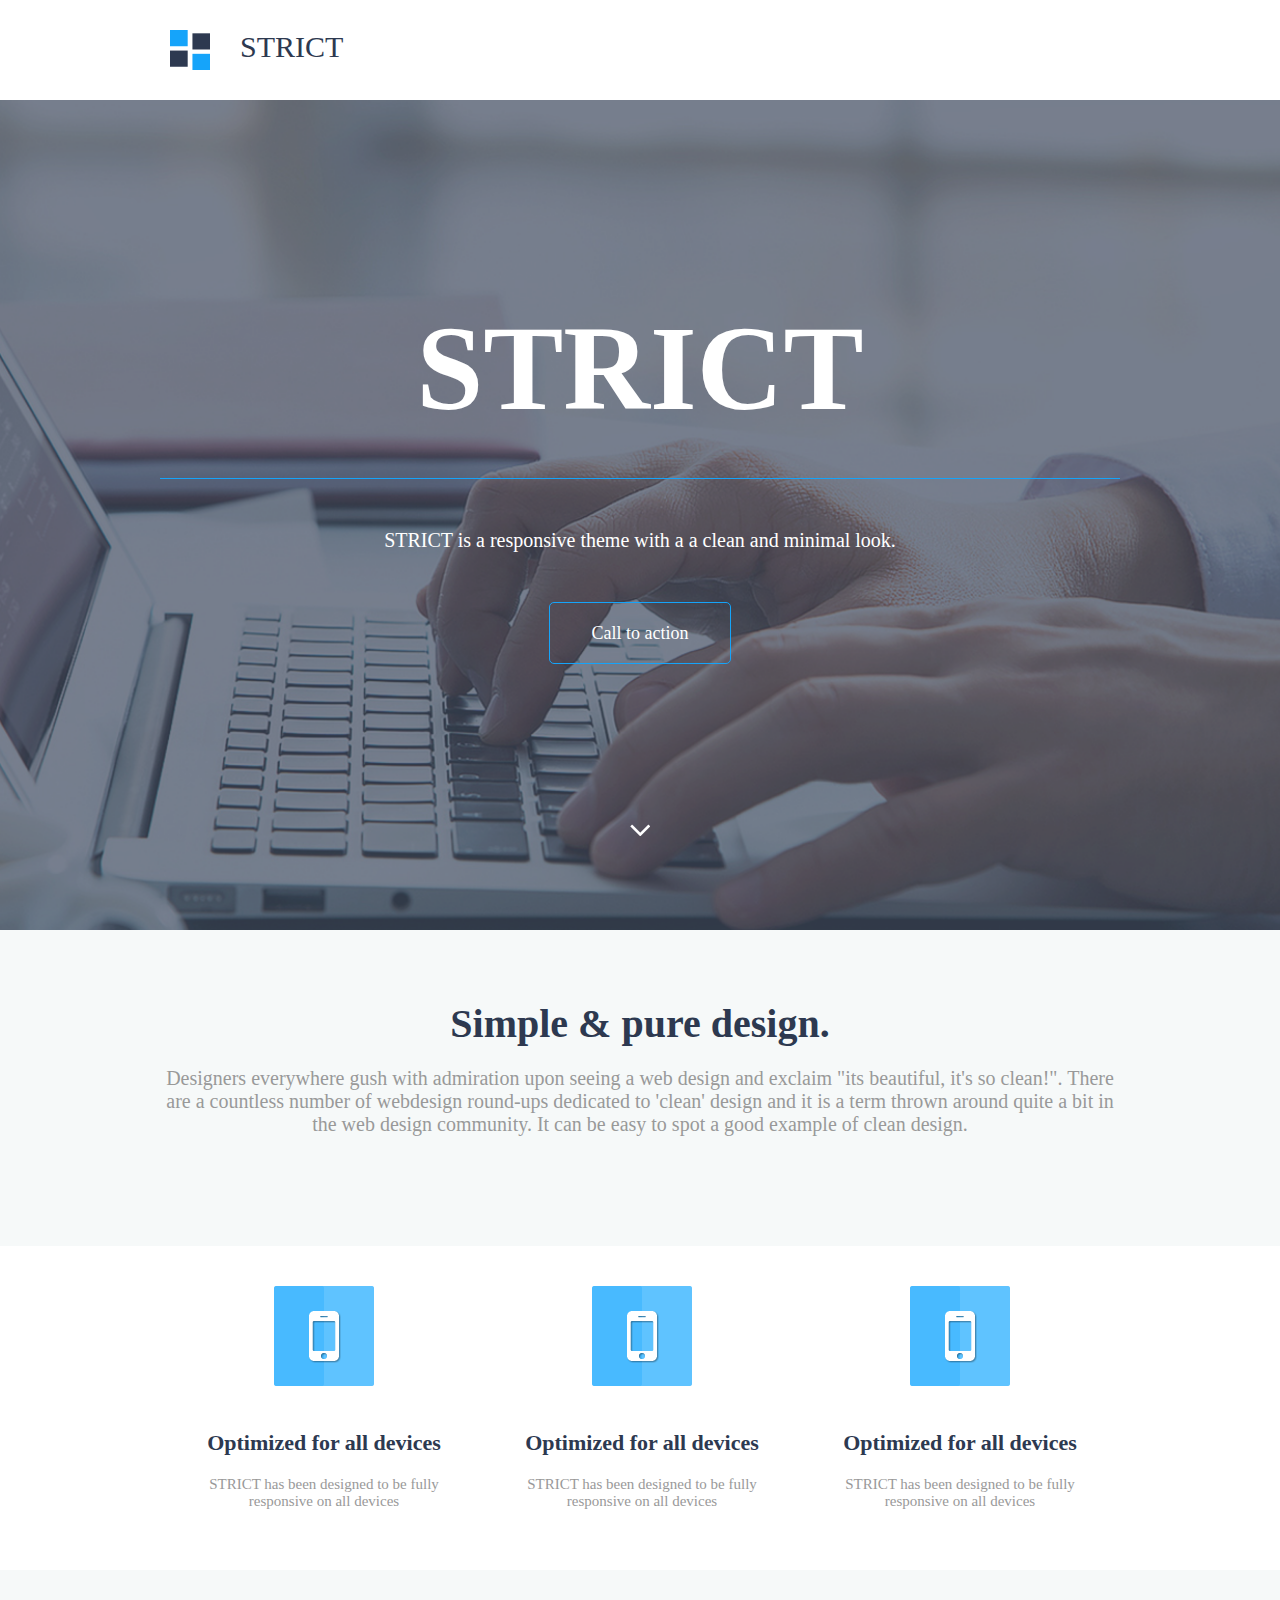
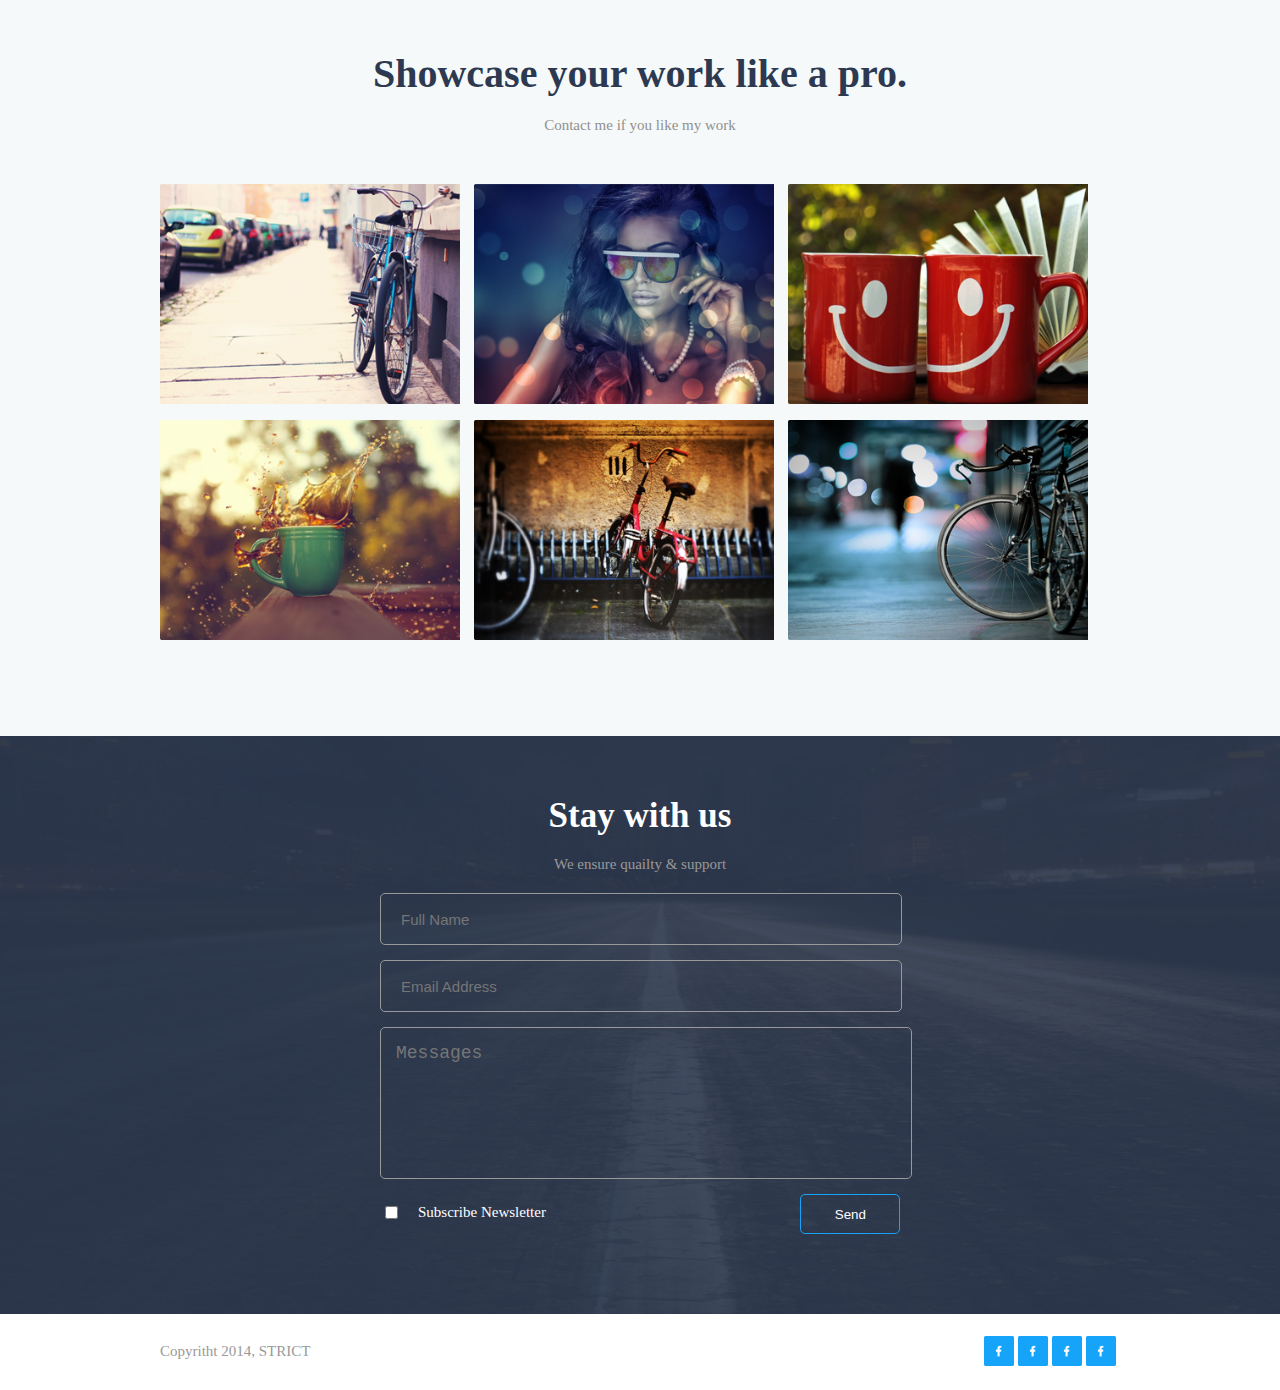
==== website 2/index.html @ a9c269f2 "2nd Website + main template" ====
<!DOCTYPE html>
<html lang="en">
<head>
    <meta charset="UTF-8">
    <meta name="viewport" content="width=device-width, initial-scale=1.0">
    <link rel="stylesheet" href="style.css">
    <title>Psd to HTML 2</title>
</head>
<body>

    <!-- header start   -->
    <div class="full_wrapper">
        <div class="wraper">
            <header>
                <div class="logo">
                    <img src="img/logo.png" alt="">
                    <span>STRICT</span>
                </div> 
                
            </header>
        </div>
    </div>
    <!-- header end  -->


    <!-- nav sector start -->
    <div class="full_wrapper nav">
        <div class="wraper">
            <h1>STRICT</h1>
            <p>STRICT is a responsive theme with a a clean and minimal look.</p>
            <div class="button"><a href="#">Call to action</a> </div>
            <br>
            <img src="img/down-arrow.png" alt="">
        </div>
    </div> 
    <!-- nav sector end -->




    <!-- section top start -->
    <div class="full_wrapper section_top">
        <div class="wraper">
            <section>
                <h2>Simple & pure design.</h2>

                <p>Designers everywhere gush with admiration upon seeing a web design and exclaim "its beautiful, it's so clean!". There are a countless number of webdesign round-ups dedicated to 'clean' design and it is a term thrown around quite a bit in the web design community. It can be easy to spot a good example of clean design.</p>
            </section>
        </div>
    </div> 


    
    <!-- section top end -->


    <!-- section start -->
    <div class="full_wrapper section">
        <div class="wraper">
            <section class="section_wrapper">

                <div class="section1">
                    <img src="img/phone.png" alt="">
                    <h2>Optimized for all devices</h2>
                    <p>STRICT has been designed to be fully 
                        responsive on all devices</p>
                </div>

                <div class="section1">
                    <img src="img/phone.png" alt="">
                    <h2>Optimized for all devices</h2>
                    <p>STRICT has been designed to be fully 
                        responsive on all devices</p>
                </div>

                <div class="section1">
                    <img src="img/phone.png" alt="">
                    <h2>Optimized for all devices</h2>
                    <p>STRICT has been designed to be fully 
                        responsive on all devices</p>
                </div>

            </section>
        </div>
    </div>
     <!-- section start -->


     <!-- main start  -->
     <div class="full_wrapper article_wrapper cls">
        <div class="wraper">
            <main>
                <article>
                    <div class="article_top cls">
                        <h2>Showcase your work like a pro.</h2>
                        <p> Contact me if you like my work</p>
                    </div>

                    <div class="article_pic cls">
                        <div class="img img1">
                            <div class="hover"></div>
                        </div>

                        <div class="img img2">
                            <div class="hover"></div>
                        </div>

                        <div class="img img3">
                            <div class="hover"></div>
                        </div>


                        <div class="img img4">
                            <div class="hover"></div>
                        </div>


                        <div class="img img5">
                            <div class="hover"></div>
                        </div>

                        <div class="img img6">
                            <div class="hover"></div>
                        </div>
                    </div>
                </article>
            </main>
        </div>
    </div>

    <!-- main end  -->

    <!-- footer section start  -->
    <div class="full_wrapper footer_wrapper cls">
        <div class="wraper">
            <div class="footer_top cls">
                <h2>Stay with us</h2>
                <p>We ensure quailty & support</p>
            </div>


            <div class="form cls">
                <input type="text" name="" id="" placeholder="Full Name">

                <input type="text" name="" id="" placeholder="Email Address">

                <textarea placeholder="Messages"></textarea>
                <input type="checkbox" name="" id="check">
                <label for="check">Subscribe Newsletter</label>
                <button>Send</button>
            </div>

        </div>
    </div>

    <div class="full_wrapper footer_bottom cls">
        <div class="wraper">
            <div class="footer_down">
                <div class="footer_left">
                    <p style="float: left; font-size:15px; color: #999999; padding-top: 27px;">Copyritht 2014, STRICT</p>
                </div>
    
    
    
                <div class="footer_right" style="float: right;">
                    <div class="social_icon">
                        <img src="img/social-icon.png" alt="">
                        <img src="img/social-icon.png" alt="">
                        <img src="img/social-icon.png" alt="">
                        <img src="img/social-icon.png" alt="">
                    </div>
                </div>
            </div>

        </div>
    </div>



    <!--
    <div class="full_wrapper">
        <div class="wraper">
            
        </div>
    </div> 
    -->
</body>
</html>
---- website 2/style.css ----
*{
    margin: 0;
    padding: 0;
}
.cls{
    clear: both;
}
.full_wrapper{
    background-color: rgb(255, 255, 255);
    width: 100%;
    height: fit-content;
    

}
.wraper{
    margin: 0 auto;
    width: 960px;
    
}

header{
    height: 100px;
    background-color: #fff;
}
header .logo{
    height: 100px;
    width: 200px;
    display: inline-block;
    position: relative;
}
header .logo img{
    height: 40px;
    width: 40px;
    margin: 30px 10px;
}
/* header .right_logo{
    display: inline;
} */
header .logo span{
    font-size: 30px;
    color: #2d3950;
    font-family: Myriad Pro;
    display: inline;
    position: absolute;
    top: 30%;
    left: 40%;
    
}

/* header portion end */

/* start nav sector */
.nav{
    width: 100%;
    background: url(img/header-bg.png) no-repeat center;
    background-size: cover;
    text-align: center;
    
}

.wraper > h1{
    font-size: 120px;
    color: #fff;
    font-family: Myraid Pro;
    padding-top: 200px;
    padding-bottom:40px;
    border-bottom: 1px solid #15a4fa;
}
.wraper > p{
    font-size: 20px;
    color: #fff;
    font-family: Myraid Pro;
    padding: 50px;
}
.wraper >div > a{
    text-decoration: none;
    color: #fff;
    font-size: 18px;
    padding: 20px 40px;

}
.wraper > .button{
    height: 60px;
    width: 180px;
    border: 1px solid #15a4fa;
    border-radius: 5px;
    display: inline-flex;
    align-items: center;
    justify-content: center;

}
.wraper > img{
    padding-top: 160px;
    padding-bottom: 90px;
}
.section_top{
    background-color: #f6f9f9;
}
.section_top .wraper section{
    padding-top: 60px;
    text-align: center;
}
.wraper section h2{
    font-size: 40px;
    color: #2d3950;
    font-family: Myriad Pro;
    padding: 10px 0px;
}
.wraper section p{
    font-size: 20px;
    color: #999999;
    font-family: Myriad Pro;
    padding-top: 10px;
    padding-bottom: 110px;

}


.section{
    background-color: #ffffff;
}


.section .wraper .section1{
    width: 30%;
    padding-top: 30px;
    float: left;
    text-align: center;
    margin-left: 10px;
    padding: 10px;
}
.section .wraper .section1 img{
    height: 100px;
    width: 100px;
    padding:30px;

}
.section .wraper .section1 h2{
    font-size: 22px;
    color: #2d3950;
}

.section .wraper .section1 p{
    font-size: 15px;
    color: #999999;
    padding-bottom: 50px;
}


/* main article start  */

.article_wrapper{
    background-color: #f6f9f9;
    padding-bottom: 80px;
}

article .article_top{
    text-align: center;
    padding-bottom: 50px;

}
.article_top > h2{
    font-size: 40px;
    color: #2d3950;
    padding:80px 0px 20px 0px;
}

.article_top > p{
    font-size: 15px;
    color: #909090;
}


.article_pic{
    width: 100%;
}

.article_pic .img{
    height: 220px;
    width: 300px;
    display: inline-block;
    margin-right: 10px;
    margin-bottom: 12px;
    background-color: blue;
}
.article_pic .img1{
    background: url(img/img1.png) no-repeat;
    background-size: cover;
}
.article_pic .img2{
    background: url(img/img2.png) no-repeat;
    background-size: cover;
}
.article_pic .img3{
    background: url(img/img3.png) no-repeat;
    background-size: cover;
}
.article_pic .img4{
    background: url(img/img4.png) no-repeat;
    background-size: cover;
}
.article_pic .img5{
    background: url(img/img5.png) no-repeat;
    background-size: cover;
}
.article_pic .img6{
    background: url(img/img6.png) no-repeat;
    background-size: cover;
}


.article_pic .img .hover{
    height: 220px;
    width: 300px;
    display: inline-block;
    margin-right: 10px;
    margin-bottom: 12px;
    background-color: transparent;
    -webkit-transition: -webkit-transform 0.1s;
    transition: transform .01s;

}

.article_pic .img .hover:hover{
  
    background: url(img/hover.png) no-repeat;
    background-size: cover;
    scale: .8;
    opacity: .75;
    -webkit-transform: scale(1.25) rotate(0deg);
    transform: scale(1.25) rotate(0deg);

}

.footer_wrapper{
    background: url(img/footer-bg.png) no-repeat;
    background-size: cover;
    text-align: center;
    width: 100%;
}

.wraper .footer_top{
    padding-top:40px;
    
}

.wraper .footer_top h2{
    color: white;
    font-size: 35px;
    padding: 20px;
}
.wraper .footer_top p{
    color: #999999;
    font-size: 15px;
    padding-bottom: 20px;
}
.wraper .form{
    width: 520px;
    margin: 0 auto;
    padding-bottom: 80px;
}

.wraper .form input[type=text]{
    width: 500px;
    height: 50px;
    display: block;
    background-color: transparent;
    border: 1px solid #999999;
    border-radius: 5px;
    padding-left:20px;
    color: #999999;
    font-size: 15px;
    margin: 0 auto;
    margin-bottom: 15px;
    
}

.wraper .form textarea{
    height: 120px;
    width: 500px;
    resize: none;
    display: block;
    background-color: transparent;
    border: 1px solid #999999;
    border-radius: 5px;
    padding:15px;
    color: #999999;
    font-size: 18px;
    margin: 0 auto;
    
}
.wraper .form input[type=checkbox],label{
    float: left;
    margin-top: 27px;
    margin-left: 5px;
}
.wraper .form label{
    font-size: 15px;
    color: white;
    margin-left: 20px;
    margin-top: 25px;
    
}
.wraper .form button{
    height: 40px;
    width: 100px;
    background-color: transparent;
    border: 1px solid #15a4fa;
    padding: 10px;
    color: #fff;
    border-radius: 5px;
    margin-right: -49%;
    display: inline-block;
    margin-top: 15px;
}

.footer_bottom{
    background-color: #fff;
}


.footer_bottom .footer_left{
    padding-top: 2px;
}
.footer_bottom .footer_right{
    display: inline-block;
}

.footer_bottom .footer_right .social_icon{
    padding: 20px 4px ;
}
.footer_bottom .footer_right .social_icon img{
    height: 30px;
    width: 30px;
}
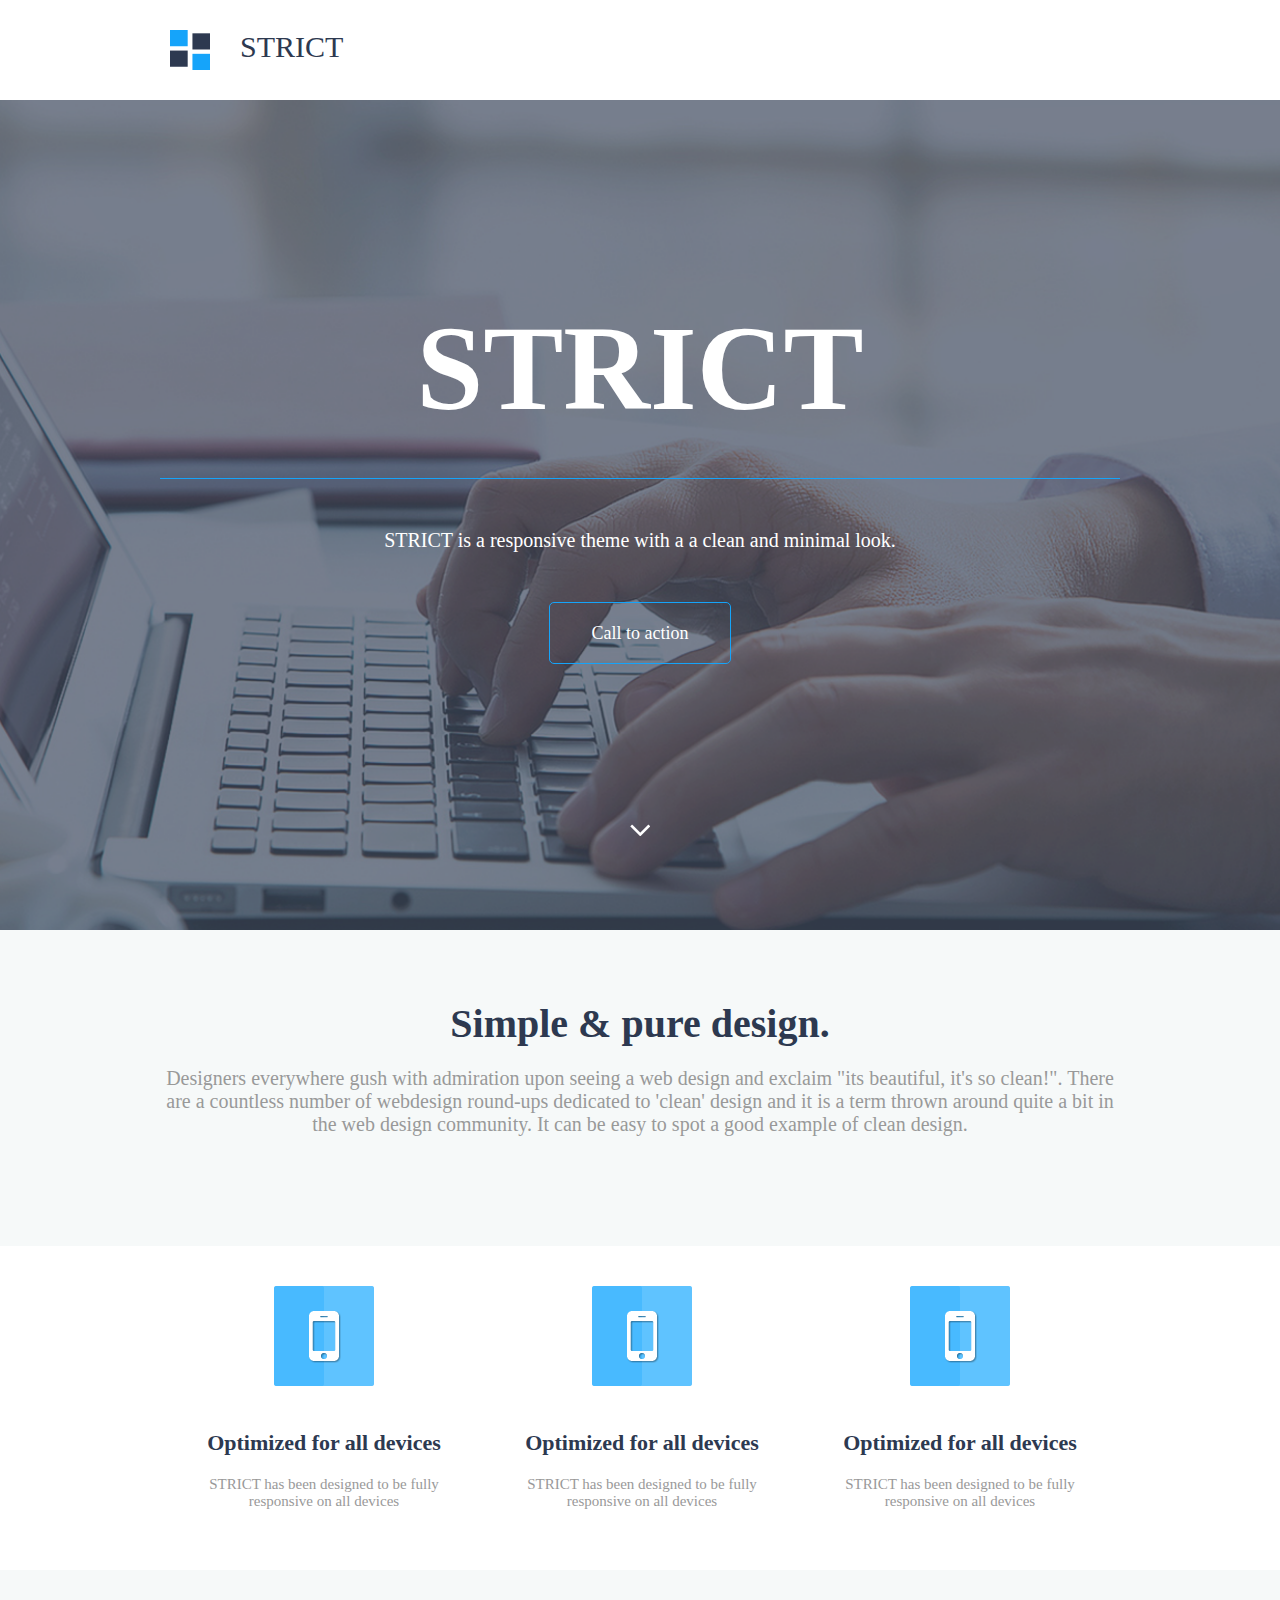
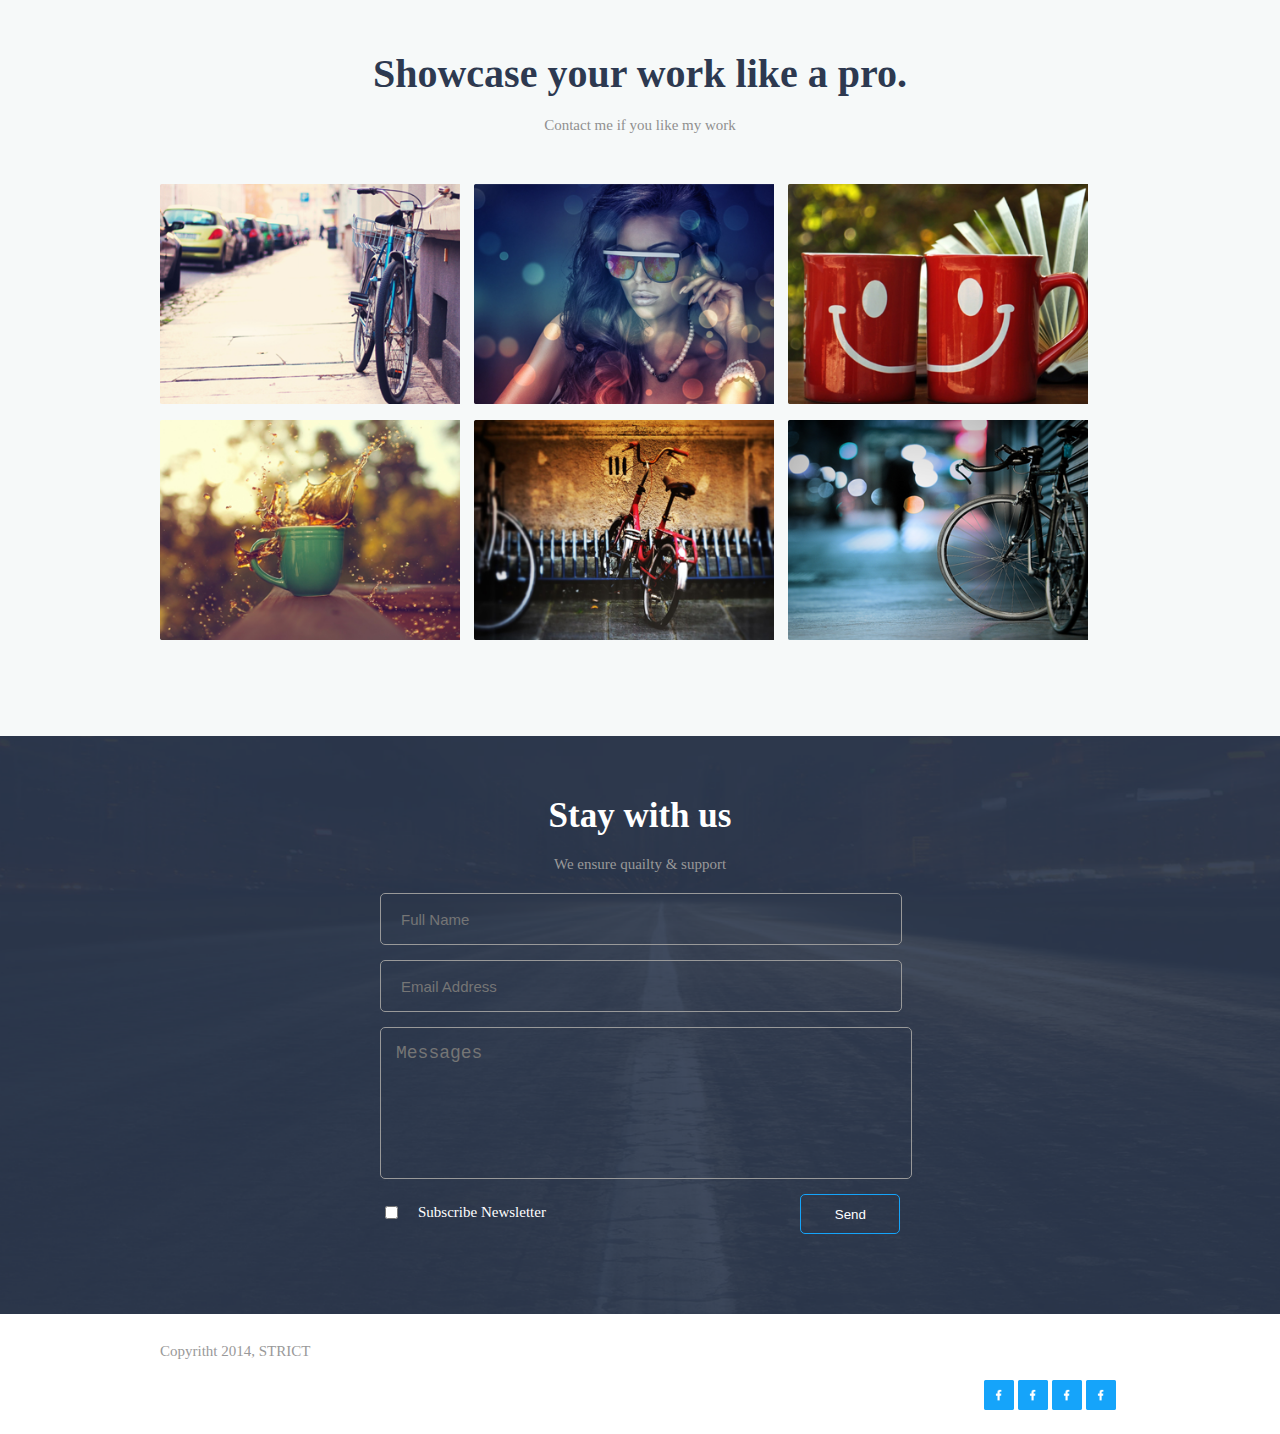
==== commit d5c68123: "Add files via upload" ====
--- a/website 2/index.html
+++ b/website 2/index.html
@@ -2,8 +2,9 @@
 <html lang="en">
 <head>
     <meta charset="UTF-8">
-    <meta name="viewport" content="width=device-width, initial-scale=1.0">
+    <meta name="viewport" content="width=device-width, initial-scale=1, shrink-to-fit=no">
     <link rel="stylesheet" href="style.css">
+    <link rel="stylesheet" href="responsive.css">
     <title>Psd to HTML 2</title>
 </head>
 <body>
@@ -55,7 +56,7 @@
 
 
     <!-- section start -->
-    <div class="full_wrapper section">
+    <div class="full_wrapper sectionx">
         <div class="wraper">
             <section class="section_wrapper">
 
@@ -96,7 +97,7 @@
                         <p> Contact me if you like my work</p>
                     </div>
 
-                    <div class="article_pic cls">
+                    <div class="article_pic cls col-sm">
                         <div class="img img1">
                             <div class="hover"></div>
                         </div>
@@ -162,7 +163,7 @@
     
     
     
-                <div class="footer_right" style="float: right;">
+                <div class="footer_right cls" style="float: right;">
                     <div class="social_icon">
                         <img src="img/social-icon.png" alt="">
                         <img src="img/social-icon.png" alt="">
@@ -184,5 +185,6 @@
         </div>
     </div> 
     -->
+
 </body>
 </html>--- a/website 2/style.css
+++ b/website 2/style.css
@@ -15,7 +15,6 @@
 .wraper{
     margin: 0 auto;
     width: 960px;
-    
 }
 
 header{
@@ -116,12 +115,12 @@
 }
 
 
-.section{
+.sectionx{
     background-color: #ffffff;
 }
 
 
-.section .wraper .section1{
+.sectionx .wraper .section1{
     width: 30%;
     padding-top: 30px;
     float: left;
@@ -129,18 +128,18 @@
     margin-left: 10px;
     padding: 10px;
 }
-.section .wraper .section1 img{
+.sectionx .wraper .section1 img{
     height: 100px;
     width: 100px;
     padding:30px;
 
 }
-.section .wraper .section1 h2{
+.sectionx .wraper .section1 h2{
     font-size: 22px;
     color: #2d3950;
 }
 
-.section .wraper .section1 p{
+.sectionx .wraper .section1 p{
     font-size: 15px;
     color: #999999;
     padding-bottom: 50px;
--- a/website 2/responsive.css
+++ b/website 2/responsive.css
@@ -0,0 +1,87 @@
+/* // Extra small devices (portrait phones, less than 576px) */
+@media (max-width: 575.98px) { 
+    .wraper{
+        width: 99%;
+        margin: 0 auto;
+        overflow: hidden;
+    
+    }
+   main{
+       width: 100%;
+   }
+    .wraper > h1{
+        font-size: 70px;
+        padding-top: 120px;
+        padding-bottom:20px;
+    }
+    .wraper > p{
+        padding: 30px;
+    }
+    .wraper > img{
+        padding-top: 100px;
+        padding-bottom: 50px;
+    }
+    
+    .wraper section p{
+        
+        padding-bottom: 40px;
+    
+    }
+
+    .sectionx .wraper .section1{
+        width: 100%;
+        
+    }
+    .article_pic .img {
+        width: 100%;
+        height: 300px;
+        
+    }
+    .article_pic .img .hover {
+        width: 100%;
+        
+    }
+    .wraper .form {
+        width: 100%;
+        padding-bottom: 40px;
+    }
+    .wraper .form input[type="text"] {
+        width: 90%;
+    }
+    .wraper .form textarea {
+       width: 90%;
+    }
+    .wraper .form button {
+        margin-right: -20%;
+    }
+    .article_wrapper {
+        background-color: #f6f9f9;
+        padding-bottom: 0px;
+    }
+    .footer_bottom .footer_left {
+        padding-top: 2px;
+        display: inline-block;
+    }
+}
+
+/* // Small devices (landscape phones, 576px and up) */
+@media (min-width: 576px) and (max-width: 767.98px) { 
+   
+
+    
+ }
+
+/* // Medium devices (tablets, 768px and up) */
+@media (min-width: 768px) and (max-width: 991.98px) { 
+    
+}
+
+/* // Large devices (desktops, 992px and up) */
+@media (min-width: 992px) and (max-width: 1199.98px) { 
+    
+ }
+
+/* // Extra large devices (large desktops, 1200px and up) */
+@media (min-width: 1200px) { 
+    
+ }